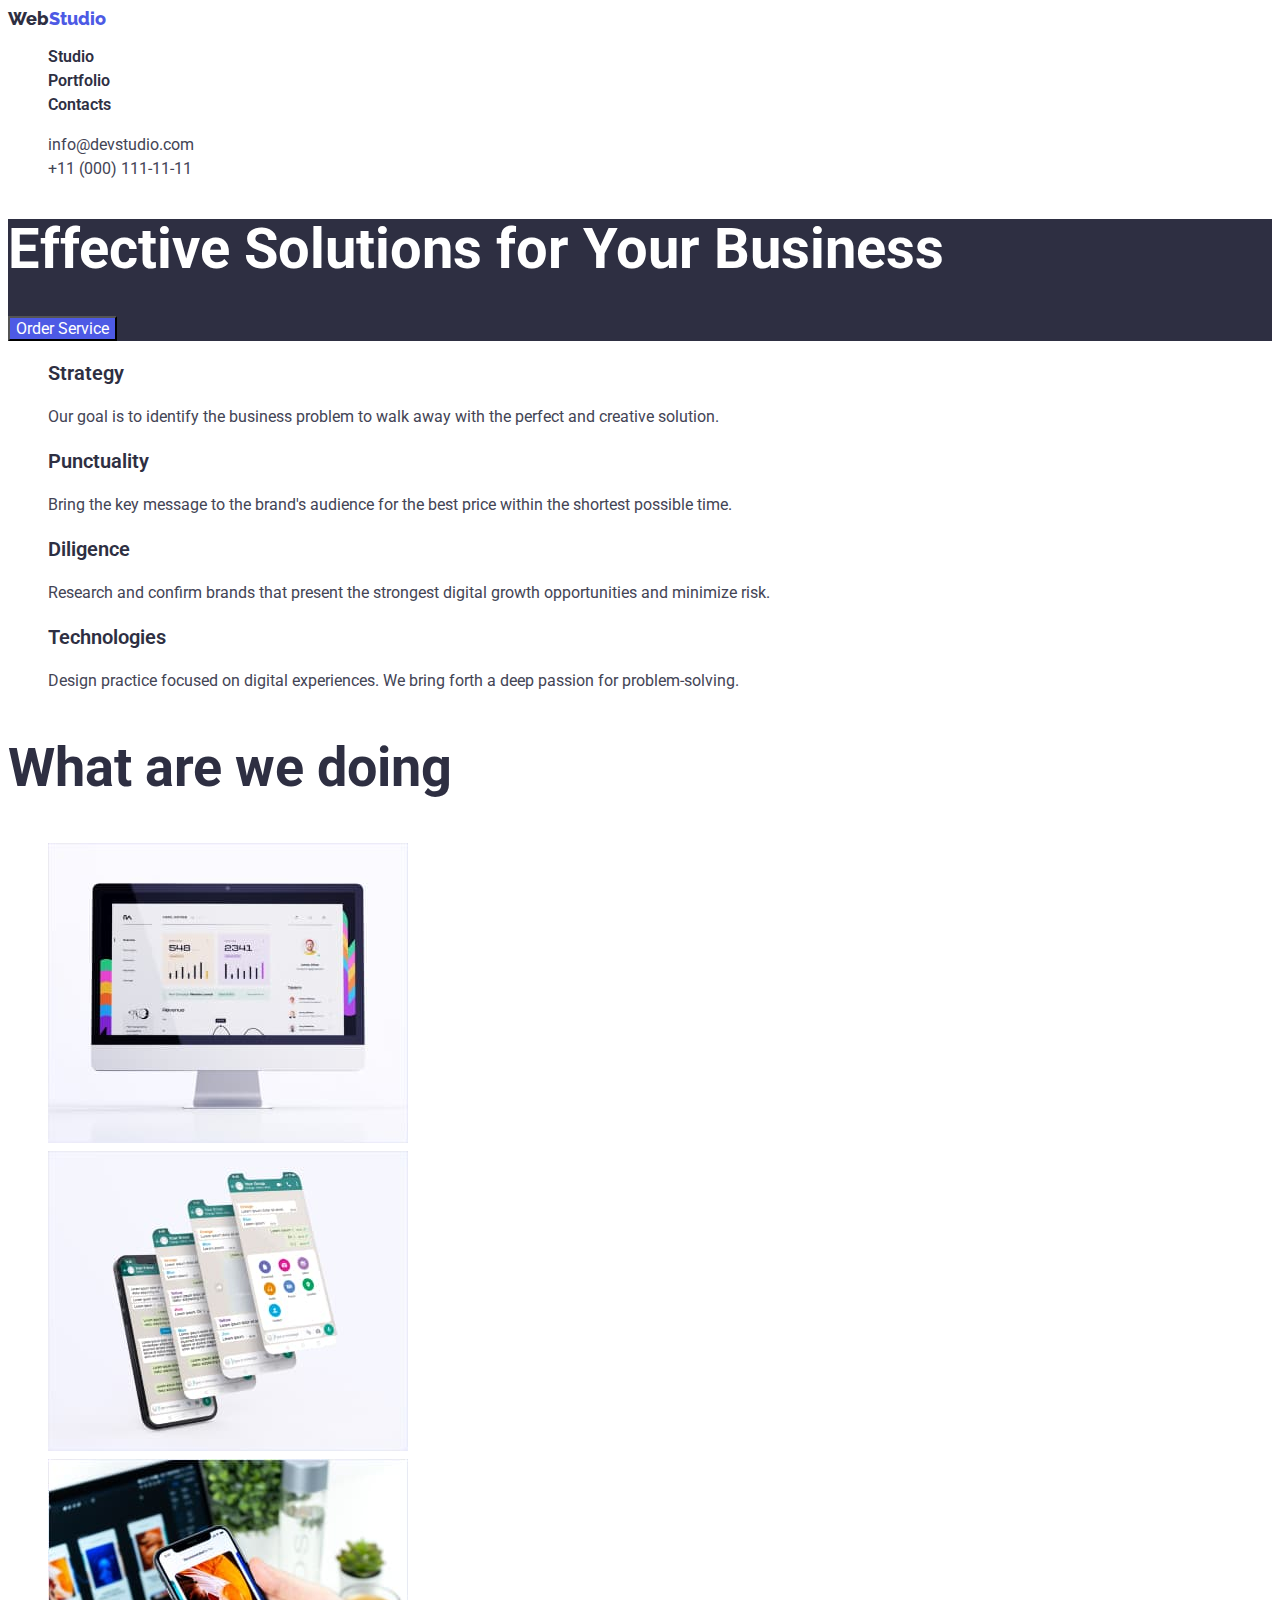
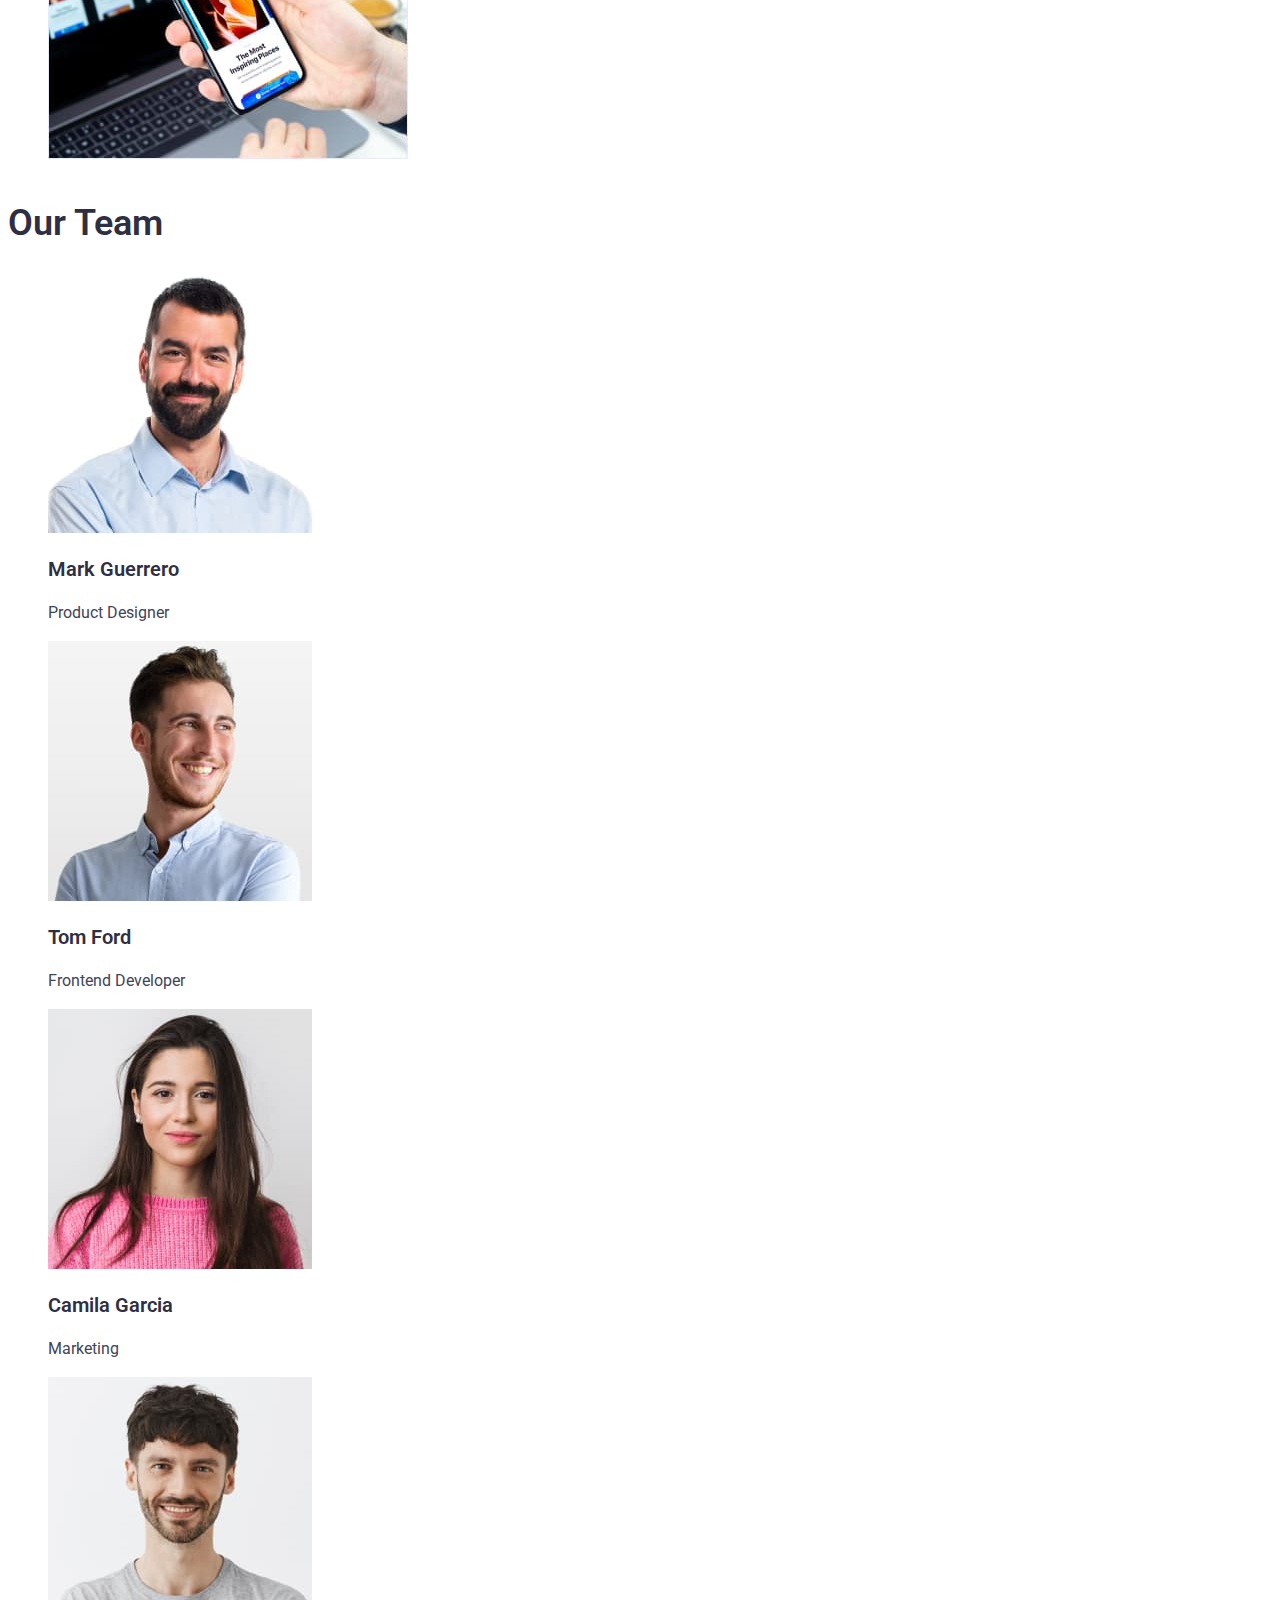
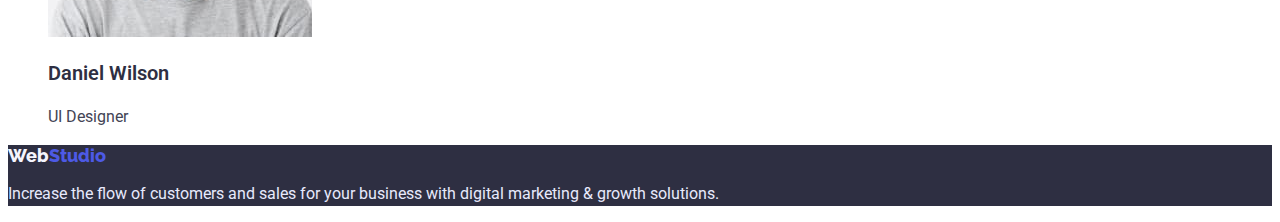
==== index.html @ 239cddc2 "Start" ====
<!DOCTYPE html>
<html lang="en">

<head>
  <meta charset="UTF-8">
  <meta http-equiv="X-UA-Compatible" content="IE=edge">
  <meta name="viewport" content="width=device-width, initial-scale=1.0">
  <title>Module 2.1</title>

  <link rel="preconnect" href="https://fonts.googleapis.com">
  <link rel="preconnect" href="https://fonts.gstatic.com" crossorigin>
  <link
    href="https://fonts.googleapis.com/css2?family=Raleway:wght@700;800&family=Roboto:wght@400;500;700;900&display=swap"
    rel="stylesheet">
  <link rel="stylesheet" href="./css/styles.css">

</head>


<body>
  <header class="header">
    <nav>
      <a href="./index.html" class="logo"><span class="studio">Web</span>Studio</a>

      <ul class="header-list">
        <li><a class="header-link" href="/">Studio</a></li>
        <li><a class="header-link" href="./portfolio.html">Portfolio</a></li>
        <li><a class="header-link" href="#">Contacts</a></li>
      </ul>
    </nav>

    <ul class="call">
      <li>
        <a class="contacts" href="mailto:info@devstudio.com">info@devstudio.com</a>
      </li>
      <li>
        <a class="contacts" href="tel:+11(000)111-11-11">+11 (000) 111-11-11</a>
      </li>
    </ul>


  </header>

  <main>

    <section class="service">
      <h1 class="title">Effective Solutions for Your Business</h1>
      <button type="button" class="service-btn">Order Service</button>
    </section>

    <section class="our-adventages">
      <ul class="adventages-list">
        <li>
          <h3 class="quality">Strategy</h3>
          <p class="descript">Our goal is to identify the business
            problem to walk away with the perfect and creative solution. </p>
        </li>
        <li>
          <h3 class="quality">Punctuality</h3>
          <p class="descript">Bring the key message to the brand's audience for the best price within the shortest
            possible time.</p>
        </li>
        <li>
          <h3 class="quality">Diligence</h3>
          <p class="descript">Research and confirm brands that present the strongest digital growth opportunities and
            minimize risk.</p>
        </li>
        <li>
          <h3 class="quality">Technologies</h3>
          <p class="descript">Design practice focused on digital experiences. We bring forth a deep passion for
            problem-solving.</p>
        </li>
      </ul>
    </section>

    <section class="our-work">
      <h2>What are we doing</h2>
      <ul class="our-work-list">
        <li>
          <img width="360" height="300" src="./img/Photo-1.jpg" alt="Computer">
        </li>
        <li>
          <img width="360" height="300" src="./img/Photo-2.jpg" alt="Messanger">
        </li>
        <li>
          <img width="360" height="300" src="./img/Photo-3.jpg" alt="Smartphone">
        </li>
      </ul>
    </section>

    <section class="our-team">
      <h2 class="team-title">Our Team</h2>
      <ul class="team-list">
        <li>
          <img width="264" height="260" src="./img/Our-Team-1.jpg" alt="Our-Team-1">
          <h3 class="personal">Mark Guerrero</h3>
          <p class="position">Product Designer</p>
        </li>
        <li>
          <img width="264" height="260" src="./img/Our-team-2.jpg" alt="Our-team-2">
          <h3 class="personal">Tom Ford</h3>
          <p class="position">Frontend Developer</p>
        </li>
        <li>
          <img width="264" height="260" src="./img/Our-Team-3.jpg" alt="Our-Team-3">
          <h3 class="personal">Camila Garcia</h3>
          <p class="position">Marketing</p>
        </li>
        <li>
          <img width="264" height="260" src="./img/Our-Team-4.jpg" alt="Our-Team-4">
          <h3 class="personal">Daniel Wilson</h3>
          <p class="position">UI Designer</p>
        </li>
      </ul>
    </section>

  </main>

  <footer class="footer">
    <a href="./index.html" class="logo"><span class="logo bottom">Web</span>Studio</a>
    <p class="text">Increase the flow of customers and sales for your business with digital marketing & growth
      solutions.</p>
  </footer>
</body>

</html>
---- css/styles.css ----
:root {
  --primary-brand: #4d5ae5;
  --dark: #2e2f42;
  --text: #434455;
  --subtle-text: #8e8f99;
  --light: #ffffff;
  --cornflower: #e7e9fc;
}

body {
  font-family: 'Roboto', sans-serif;
  background-color: var(--light);
}

/*_______HEADER_______*/

.logo {
  font-family: 'Raleway';
  font-style: normal;
  font-weight: 800;
  font-size: 18px;
  line-height: 21px;
  text-decoration: none;
  color: var(--primary-brand);
}

.studio {
  color: var(--dark);
}

.header-list {
  list-style-type: none;
}

.header-link {
  font-weight: 600;
  font-size: 16px;
  line-height: calc(24 / 16);
  color: var(--dark);
  text-decoration: none;
}

.header-link:hover {
  color: var(--primary-brand);
}

.call {
  list-style-type: none;
}


.contacts {
  font-weight: 400;
  font-size: 16px;
  line-height: calc(24 / 16);
  color: var(--text);
  text-decoration: none;
}

.contacts:hover {
  color: var(--primary-brand);
}

/*_______CARD_______ */

.service {
  color: var(--light);
  background-color: var(--dark);
  font-weight: 600;
}

.title {
  font-size: 56px;
  line-height: calc(60 / 56);
}

.service-btn {
  font-family: inherit;
  font-size: 16px;
  line-height: calc(19 / 16);
  background: var(--primary-brand);
  cursor: pointer;
  color: var(--light);
}

.service-btn :hover {
  background: var(--primary-brand);
}

/*_______OUR ADVENTAGES_______*/

.adventages-list {
  list-style-type: none;
}

.quality {
  font-weight: 600;
  font-size: 20px;
  line-height: calc(24 / 20);
  color: var(--dark);
}

.descript {
  font-weight: 400;
  font-size: 16px;
  line-height: calc(24 / 16);
  color: var(--text);
}

/*_______OUR WORK_______ */

.our-work-list {
  list-style-type: none;
}

.our-work {
  font-weight: 600;
  font-size: 36px;
  line-height: calc(40 / 36);
  color: var(--dark);
}

/*_______TEAM_______ */

.our-team {
background-color: var(--light);
}

.team-list {
  list-style-type: none;
}

.team-title {
  font-weight: 600;
  font-size: 36px;
  line-height: calc(40 / 36);
  color: var(--dark);
}

.personal {
  font-weight: 600;
  font-size: 20px;
  line-height: calc(24 / 20);
  color: var(--dark);
}
.position {
  font-weight: 400;
  font-size: 16px;
  line-height: 24px;
  color: var(--text);
}

/*_______FOOTER_______ */
.footer {
  background: var(--dark);
}

.bottom {
  color: #f4f4fd;
  font-weight: 800;
  font-size: 18px;
  line-height: calc(21 / 18);
}

.text {
  font-weight: 400;
  font-size: 16px;
  line-height: calc(24 / 16);
  color: var(--cornflower);
}

/* _______________________PORTFOLIO______________________ */

/* _______FILTERS_______ */

.filters-list {
  list-style-type: none;
}

.filters {
  font-family: inherit;
  background: var(--light);
  font-weight: 600;
  font-size: 16px;
  line-height: calc(24 / 16);
  color: var(--primary-brand);
  cursor: pointer;
}

.filters:hover,
.filters:focus {
  color: var(--light);
  background-color: var(--primary-brand);
}

.all {
  color: #ffffff;
  background-color: var(--primary-brand);
}

.portfolio-list {
  list-style-type: none;
}


.row {
  font-weight: 600;
  font-size: 20px;
  line-height: calc(24 / 20);
  color: var(--dark);
}

.row-text {
  font-weight: 400;
  font-size: 16px;
  line-height: calc(24 / 16);
  color: var(--text);
}
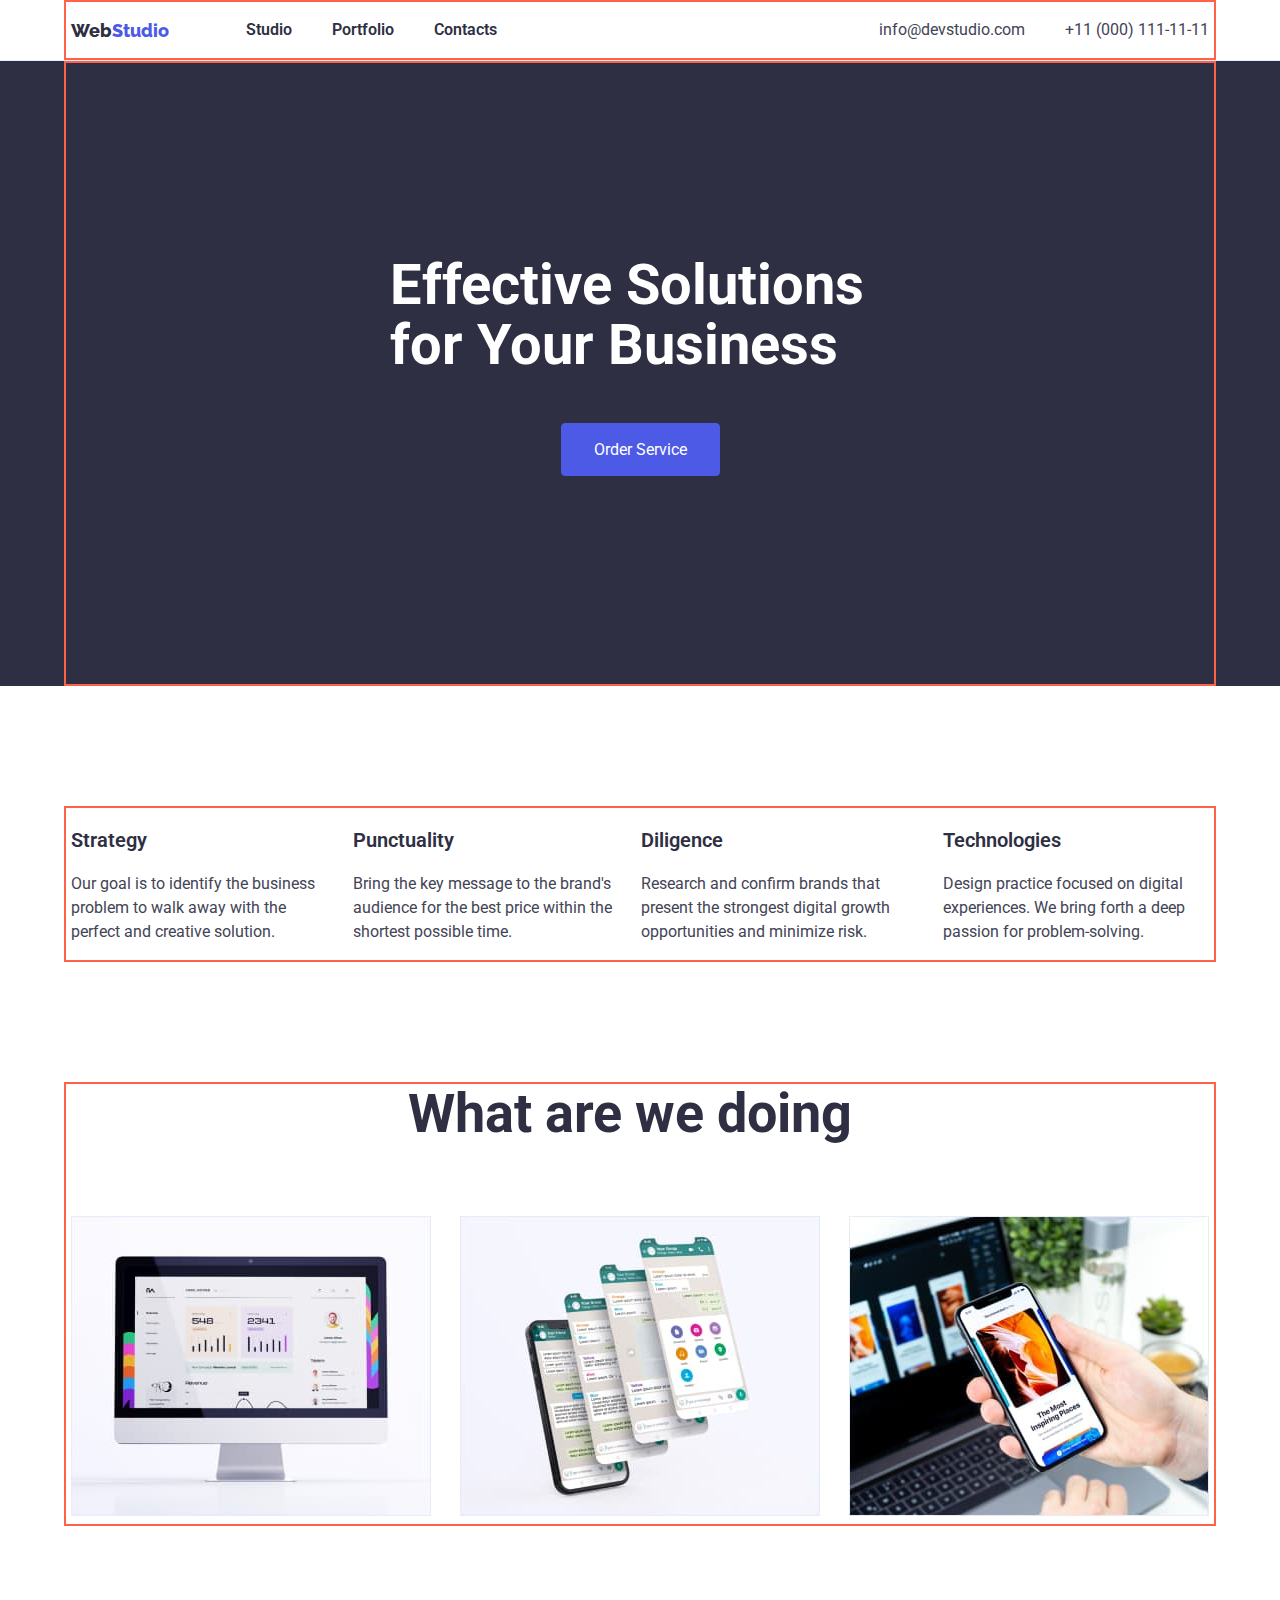
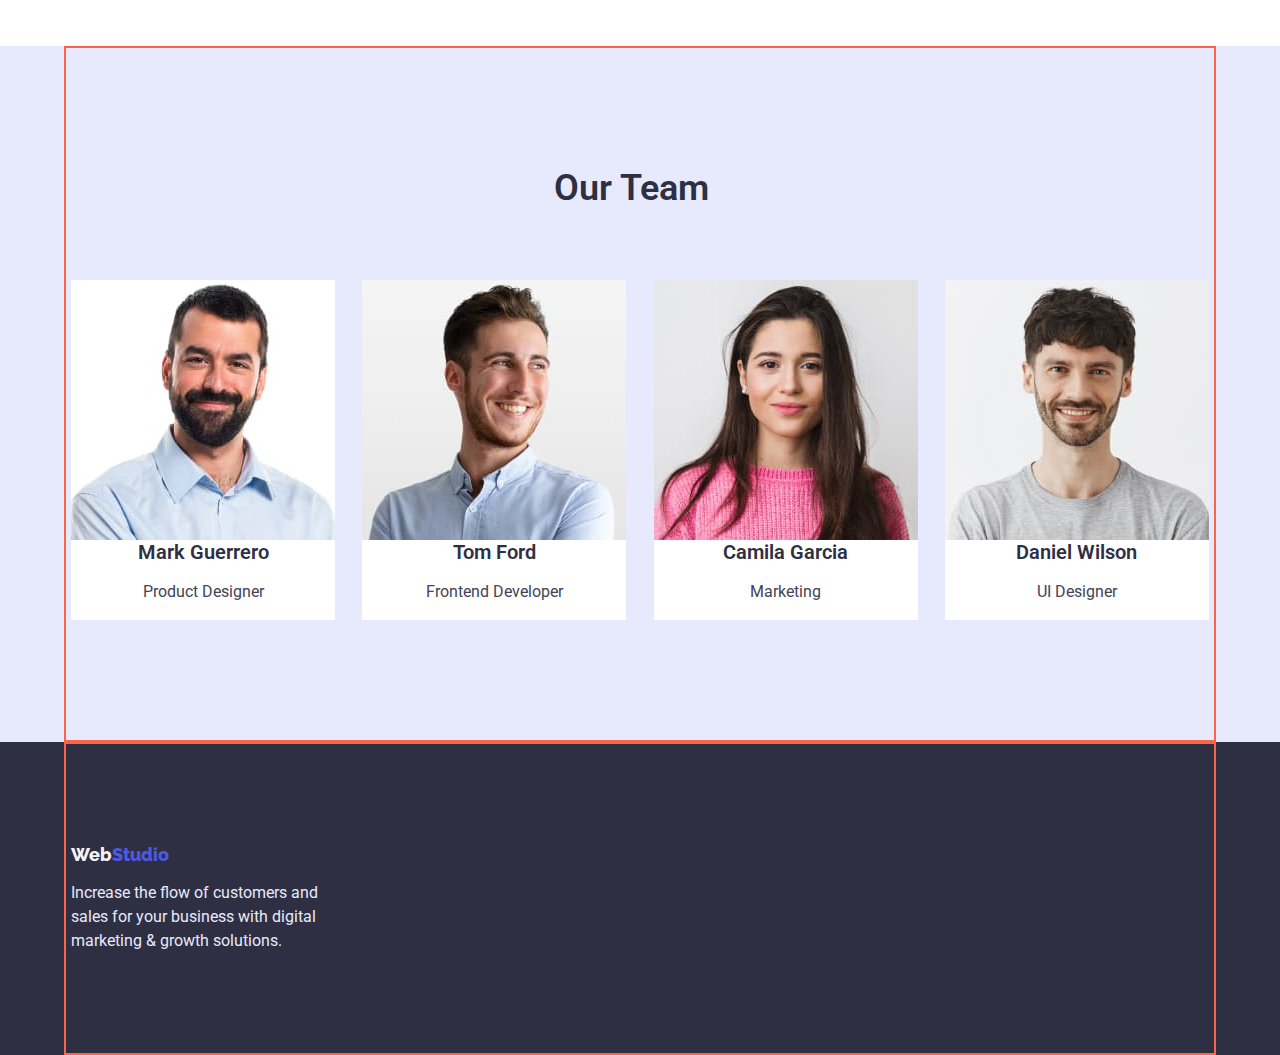
==== commit 999b3cae: "Finish" ====
--- a/index.html
+++ b/index.html
@@ -5,7 +5,12 @@
   <meta charset="UTF-8">
   <meta http-equiv="X-UA-Compatible" content="IE=edge">
   <meta name="viewport" content="width=device-width, initial-scale=1.0">
-  <title>Module 2.1</title>
+  <title>Module 3.1</title>
+
+  <link rel="stylesheet" href="https://cdnjs.cloudflare.com/ajax/libs/modern-normalize/1.1.0/modern-normalize.min.css"
+    integrity="sha512-wpPYUAdjBVSE4KJnH1VR1HeZfpl1ub8YT/NKx4PuQ5NmX2tKuGu6U/JRp5y+Y8XG2tV+wKQpNHVUX03MfMFn9Q=="
+    crossorigin="anonymous" referrerpolicy="no-referrer" />
+
 
   <link rel="preconnect" href="https://fonts.googleapis.com">
   <link rel="preconnect" href="https://fonts.gstatic.com" crossorigin>
@@ -19,107 +24,124 @@
 
 <body>
   <header class="header">
-    <nav>
-      <a href="./index.html" class="logo"><span class="studio">Web</span>Studio</a>
+    <div class="container header-container">
+      <nav class="main-nav">
+        <a href="./index.html" class="logo"><span class="logo studio">Web</span>Studio</a>
 
-      <ul class="header-list">
-        <li><a class="header-link" href="/">Studio</a></li>
-        <li><a class="header-link" href="./portfolio.html">Portfolio</a></li>
-        <li><a class="header-link" href="#">Contacts</a></li>
+        <ul class="header-list">
+          <li class="list-item"><a class="header-link" href="/">Studio</a></li>
+          <li class="list-item"><a class="header-link" href="./portfolio.html">Portfolio</a></li>
+          <li class="list-item"><a class="header-link" href="#">Contacts</a></li>
+        </ul>
+      </nav>
+
+      <ul class="call">
+        <li class="info">
+          <a class="contacts" href="mailto:info@devstudio.com">info@devstudio.com</a>
+        </li>
+        <li class="info">
+          <a class="contacts" href="tel:+11(000)111-11-11">+11 (000) 111-11-11</a>
+        </li>
       </ul>
-    </nav>
 
-    <ul class="call">
-      <li>
-        <a class="contacts" href="mailto:info@devstudio.com">info@devstudio.com</a>
-      </li>
-      <li>
-        <a class="contacts" href="tel:+11(000)111-11-11">+11 (000) 111-11-11</a>
-      </li>
-    </ul>
+    </div>
+  </header>
 
 
-  </header>
-
   <main>
-
     <section class="service">
+    <div class="container service-container">
       <h1 class="title">Effective Solutions for Your Business</h1>
       <button type="button" class="service-btn">Order Service</button>
-    </section>
+  </div>
+</section>
 
     <section class="our-adventages">
-      <ul class="adventages-list">
-        <li>
-          <h3 class="quality">Strategy</h3>
-          <p class="descript">Our goal is to identify the business
-            problem to walk away with the perfect and creative solution. </p>
-        </li>
-        <li>
-          <h3 class="quality">Punctuality</h3>
-          <p class="descript">Bring the key message to the brand's audience for the best price within the shortest
-            possible time.</p>
-        </li>
-        <li>
-          <h3 class="quality">Diligence</h3>
-          <p class="descript">Research and confirm brands that present the strongest digital growth opportunities and
-            minimize risk.</p>
-        </li>
-        <li>
-          <h3 class="quality">Technologies</h3>
-          <p class="descript">Design practice focused on digital experiences. We bring forth a deep passion for
-            problem-solving.</p>
-        </li>
-      </ul>
+      <div class="container our-adventages-container">
+        <ul class="adventages-list">
+          <li class="adventages-list-item">
+            <h3 class="quality">Strategy</h3>
+            <p class="descript">Our goal is to identify the business
+              problem to walk away with the perfect and creative solution. </p>
+          </li>
+          <li class="adventages-list-item">
+            <h3 class="quality">Punctuality</h3>
+            <p class="descript">Bring the key message to the brand's audience for the best price within the shortest
+              possible time.</p>
+          </li>
+          <li class="adventages-list-item">
+            <h3 class="quality">Diligence</h3>
+            <p class="descript">Research and confirm brands that present the strongest digital growth opportunities and
+              minimize risk.</p>
+          </li>
+          <li class="adventages-list-item">
+            <h3 class="quality">Technologies</h3>
+            <p class="descript">Design practice focused on digital experiences. We bring forth a deep passion for
+              problem-solving.</p>
+          </li>
+
+        </ul>
+      </div>
     </section>
 
     <section class="our-work">
-      <h2>What are we doing</h2>
-      <ul class="our-work-list">
-        <li>
-          <img width="360" height="300" src="./img/Photo-1.jpg" alt="Computer">
-        </li>
-        <li>
-          <img width="360" height="300" src="./img/Photo-2.jpg" alt="Messanger">
-        </li>
-        <li>
-          <img width="360" height="300" src="./img/Photo-3.jpg" alt="Smartphone">
-        </li>
-      </ul>
+      <div class="container our-work-container">
+        <h2 class="big-words">What are we doing</h2>
+      <div class="work-gallery">
+        <ul class="our-work-list">
+          <li>
+            <img width="360" height="300" src="./img/Photo-1.jpg" alt="Computer">
+          </li>
+          <li>
+            <img width="360" height="300" src="./img/Photo-2.jpg" alt="Messanger">
+          </li>
+          <li>
+            <img width="360" height="300" src="./img/Photo-3.jpg" alt="Smartphone">
+          </li>
+        </ul>
+      </div>
+    </div>
     </section>
 
+
     <section class="our-team">
-      <h2 class="team-title">Our Team</h2>
-      <ul class="team-list">
-        <li>
+      <div class="container peoples">
+        <h2 class="team-title">Our Team</h2>
+        <div class="peoples-gallery">
+           <ul class="team-list">
+        <li class="team-list-item">
           <img width="264" height="260" src="./img/Our-Team-1.jpg" alt="Our-Team-1">
           <h3 class="personal">Mark Guerrero</h3>
           <p class="position">Product Designer</p>
         </li>
-        <li>
-          <img width="264" height="260" src="./img/Our-team-2.jpg" alt="Our-team-2">
-          <h3 class="personal">Tom Ford</h3>
-          <p class="position">Frontend Developer</p>
-        </li>
-        <li>
-          <img width="264" height="260" src="./img/Our-Team-3.jpg" alt="Our-Team-3">
-          <h3 class="personal">Camila Garcia</h3>
-          <p class="position">Marketing</p>
-        </li>
-        <li>
-          <img width="264" height="260" src="./img/Our-Team-4.jpg" alt="Our-Team-4">
-          <h3 class="personal">Daniel Wilson</h3>
-          <p class="position">UI Designer</p>
-        </li>
-      </ul>
+          <li class="team-list-item">
+            <img width="264" height="260" src="./img/Our-team-2.jpg" alt="Our-team-2">
+            <h3 class="personal">Tom Ford</h3>
+            <p class="position">Frontend Developer</p>
+          </li>
+          <li class="team-list-item">
+            <img width="264" height="260" src="./img/Our-Team-3.jpg" alt="Our-Team-3">
+            <h3 class="personal">Camila Garcia</h3>
+            <p class="position">Marketing</p>
+          </li>
+          <li class="team-list-item">
+            <img width="264" height="260" src="./img/Our-Team-4.jpg" alt="Our-Team-4">
+            <h3 class="personal">Daniel Wilson</h3>
+            <p class="position">UI Designer</p>
+          </li>
+        </ul>
+      </div>
+      </div>
     </section>
 
   </main>
 
   <footer class="footer">
-    <a href="./index.html" class="logo"><span class="logo bottom">Web</span>Studio</a>
-    <p class="text">Increase the flow of customers and sales for your business with digital marketing & growth
-      solutions.</p>
+    <div class="container footer-container">
+      <a href="./index.html" class="logo down"><span class="logo down bottom">Web</span>Studio</a>
+      <p class="text">Increase the flow of customers and sales for your business with digital marketing & growth
+        solutions.</p>
+    </div>
   </footer>
 </body>
 
--- a/css/styles.css
+++ b/css/styles.css
@@ -1,172 +1,319 @@
 :root {
-  --primary-brand: #4d5ae5;
-  --dark: #2e2f42;
-  --text: #434455;
-  --subtle-text: #8e8f99;
-  --light: #ffffff;
-  --cornflower: #e7e9fc;
+	--primary-brand: #4d5ae5;
+	--dark: #2e2f42;
+	--text: #434455;
+	--subtle-text: #8e8f99;
+	--light: #ffffff;
+	--cornflower: #e7e9fc;
+}
+
+*,
+*::after *::before {
+	box-sizing: border-box;
+}
+
+.container {
+	display: flex;
+	width: 1138px;
+	margin: 0 auto;
+	padding-left: 5px;
+	padding-right: 5px;
+	border: 2px solid tomato;
 }
 
 body {
-  font-family: 'Roboto', sans-serif;
-  background-color: var(--light);
+	font-family: "Roboto", sans-serif;
+	background-color: var(--light);
+	padding: 0px;
+	margin: 0px;
 }
 
 /*_______HEADER_______*/
 
+.header {
+	background-color: var(--light);
+	border-bottom: 0.5px solid var(--cornflower);
+	
+}
+
+.header-container {
+	display: flex;
+	align-items: center;
+	justify-content: space-between;
+}
+
+.main-nav {
+	display: flex;
+	text-decoration: none;
+	list-style-type: none;
+	align-items: center;
+}
+
 .logo {
-  font-family: 'Raleway';
-  font-style: normal;
-  font-weight: 800;
-  font-size: 18px;
-  line-height: 21px;
-  text-decoration: none;
-  color: var(--primary-brand);
+	font-family: "Raleway";
+	font-style: normal;
+	font-weight: 800;
+	font-size: 18px;
+	line-height: calc(21 / 18);
+	text-decoration: none;
+	color: var(--primary-brand);
 }
 
 .studio {
-  color: var(--dark);
+	color: var(--dark);
 }
 
 .header-list {
-  list-style-type: none;
+	list-style-type: none;
+	display: flex;
+	padding-left: 77px;
+}
+
+.list-item:first-child {
+	padding-left: 0px;
+}
+
+.list-item {
+	padding-left: 40px;
 }
 
 .header-link {
-  font-weight: 600;
-  font-size: 16px;
-  line-height: calc(24 / 16);
-  color: var(--dark);
-  text-decoration: none;
-}
-
-.header-link:hover {
-  color: var(--primary-brand);
+	font-weight: 600;
+	font-size: 16px;
+	line-height: calc(24 / 16);
+	color: var(--dark);
+	text-decoration: none;
 }
 
 .call {
-  list-style-type: none;
-}
-
+	list-style-type: none;
+	display: flex;
+	align-items: center;
+	margin: 0px;
+	padding-right: 0px;
+	padding-left: 331px;
+}
+
+.info {
+	padding-right: 40px;
+	margin: 0px;
+}
+
+.info:last-child {
+	padding: 0px;
+	margin: 0px;
+}
 
 .contacts {
-  font-weight: 400;
-  font-size: 16px;
-  line-height: calc(24 / 16);
-  color: var(--text);
-  text-decoration: none;
+	font-weight: 400;
+	font-size: 16px;
+	line-height: calc(24 / 16);
+	color: var(--text);
+	text-decoration: none;
 }
 
 .contacts:hover {
-  color: var(--primary-brand);
+	color: var(--primary-brand);
 }
 
 /*_______CARD_______ */
 
 .service {
-  color: var(--light);
-  background-color: var(--dark);
-  font-weight: 600;
+	color: var(--light);
+	background-color: var(--dark);
+	font-weight: 600;
+	display: flex;
+}
+
+.service-container {
+	display: flex;
+	flex-direction: column;
+	align-items: center;
+	padding-bottom: 208px;
 }
 
 .title {
-  font-size: 56px;
-  line-height: calc(60 / 56);
+	font-size: 56px;
+	line-height: calc(60 / 56);
+	padding: 192px 319px 48px 319px;
+	margin: 0px;
 }
 
 .service-btn {
-  font-family: inherit;
-  font-size: 16px;
-  line-height: calc(19 / 16);
-  background: var(--primary-brand);
-  cursor: pointer;
-  color: var(--light);
+	font-family: inherit;
+	font-size: 16px;
+	line-height: calc(19 / 16);
+	background: var(--primary-brand);
+	cursor: pointer;
+	color: var(--light);
+	padding: 16px 32px;
+	border-radius: 4px;
+	border: 1px solid var(--primary-brand);
 }
 
 .service-btn :hover {
-  background: var(--primary-brand);
+	background: var(--primary-brand);
 }
 
 /*_______OUR ADVENTAGES_______*/
 
+.our-adventages-container {
+	display: flex;
+	justify-content: space-between;
+	margin-top: 120px;
+	margin-bottom: 120px;
+}
+
 .adventages-list {
-  list-style-type: none;
+	list-style-type: none;
+	display: flex;
+	padding: 0px;
+	justify-content: space-between;
+	margin: 0px;
+}
+
+.adventages-list-item {
+	padding-right: 24px;
+}
+
+.adventages-list-item:last-child {
+	padding-right: 0px;
 }
 
 .quality {
-  font-weight: 600;
-  font-size: 20px;
-  line-height: calc(24 / 20);
-  color: var(--dark);
+	font-weight: 600;
+	font-size: 20px;
+	line-height: calc(24 / 20);
+	color: var(--dark);
 }
 
 .descript {
-  font-weight: 400;
-  font-size: 16px;
-  line-height: calc(24 / 16);
-  color: var(--text);
+	font-weight: 400;
+	font-size: 16px;
+	line-height: calc(24 / 16);
+	color: var(--text);
 }
 
 /*_______OUR WORK_______ */
 
+.our-work-container {
+	flex-direction: column;
+	margin-bottom: 120px;
+}
+
+.work-gallary {
+	display: flex;
+}
+
+
+.big-words {
+	margin: 0px;
+	padding: 0px 337px 72px 337px;
+}
+
 .our-work-list {
-  list-style-type: none;
+	list-style-type: none;
+	display: flex;
+	margin: 0px;
+	padding: 0px;
+	flex-direction: row;
+	justify-content: space-between;
 }
 
 .our-work {
-  font-weight: 600;
-  font-size: 36px;
-  line-height: calc(40 / 36);
-  color: var(--dark);
+	font-weight: 600;
+	font-size: 36px;
+	line-height: calc(40 / 36);
+	color: var(--dark);
+	margin: 0px;
 }
 
 /*_______TEAM_______ */
 
+.peoples {
+	flex-direction: column ;
+}
+
+.peoples-gallary {
+	display: flex;
+	flex-direction: row;
+}
+
 .our-team {
-background-color: var(--light);
+	background-color: var(--cornflower);
+	;
 }
 
 .team-list {
-  list-style-type: none;
+	list-style-type: none;
+    display: flex;
+	margin: 0px;
+	padding-left: 0px;
+	padding-bottom: 120px;
+	justify-content: space-between;
+}
+
+.team-list-item {
+	background-color: var(--light);
+	display: flex;
+	flex-direction: column;
+	align-items: center;
+
 }
 
 .team-title {
-  font-weight: 600;
-  font-size: 36px;
-  line-height: calc(40 / 36);
-  color: var(--dark);
+	font-weight: 600;
+	font-size: 36px;
+	line-height: calc(40 / 36);
+	color: var(--dark);
+	margin: 0px;
+	padding: 120px 483px 72px 483px;
 }
 
 .personal {
-  font-weight: 600;
-  font-size: 20px;
-  line-height: calc(24 / 20);
-  color: var(--dark);
+	font-weight: 600;
+	font-size: 20px;
+	line-height: calc(24 / 20);
+	color: var(--dark);
+	margin: 0px;
 }
 .position {
-  font-weight: 400;
-  font-size: 16px;
-  line-height: 24px;
-  color: var(--text);
+	font-weight: 400;
+	font-size: 16px;
+	line-height: 24px;
+	color: var(--text);
 }
 
 /*_______FOOTER_______ */
 .footer {
-  background: var(--dark);
+	background: var(--dark);
+}
+
+.footer-container {
+flex-direction: column;
+	justify-content: start;
 }
 
 .bottom {
-  color: #f4f4fd;
-  font-weight: 800;
-  font-size: 18px;
-  line-height: calc(21 / 18);
+	color: #f4f4fd;
+	font-weight: 800;
+	font-size: 18px;
+	line-height: calc(21 / 18);
+}
+
+.down {
+	padding-top: 100px;
+	padding-bottom: 16px;
 }
 
 .text {
-  font-weight: 400;
-  font-size: 16px;
-  line-height: calc(24 / 16);
-  color: var(--cornflower);
+	font-weight: 400;
+	font-size: 16px;
+	line-height: calc(24 / 16);
+	color: var(--cornflower);
+	margin: 0px;
+	padding-bottom: 100px;
+	padding-right: 864px;
 }
 
 /* _______________________PORTFOLIO______________________ */
@@ -174,45 +321,94 @@
 /* _______FILTERS_______ */
 
 .filters-list {
-  list-style-type: none;
+	list-style-type: none;
+	display: flex;
+	padding: 96px 271px 72px;
+	margin: 0px;
+	/* justify-content: centre; */
+
+}
+
+.filters-conteiner {
+	justify-content: center;
 }
 
 .filters {
-  font-family: inherit;
-  background: var(--light);
-  font-weight: 600;
-  font-size: 16px;
-  line-height: calc(24 / 16);
-  color: var(--primary-brand);
-  cursor: pointer;
+	font-family: inherit;
+	background: var(--light);
+	font-weight: 600;
+	font-size: 16px;
+	line-height: calc(24 / 16);
+	color: var(--primary-brand);
+	cursor: pointer;
+	display: flex;
+	padding: 14px 24px;
+	border-radius: 4px;
+	border: 1px solid var(--cornflower);
+}
+
+.filters-list-item {
+	padding-right: 24px;
+	display: flex;
+}
+
+.filters-list-item:last-child {
+	padding-right: 0px;
 }
 
 .filters:hover,
 .filters:focus {
-  color: var(--light);
-  background-color: var(--primary-brand);
+	color: var(--light);
+	background-color: var(--primary-brand);
 }
 
 .all {
-  color: #ffffff;
-  background-color: var(--primary-brand);
-}
+	color: #ffffff;
+	background-color: var(--primary-brand);
+}
+
+/*_______PORTFOLIO PHOTOS */
 
 .portfolio-list {
-  list-style-type: none;
-}
-
+	list-style-type: none;
+	display: flex;
+	flex-wrap: wrap;
+	justify-content: space-between;
+	padding: 0px;
+	margin: 0px;
+}
+
+.portfolio-list-container {
+	margin-bottom: 120px;
+}
+
+.portfolio-list-item:nth-child(-n+6) {
+	padding-bottom: 48px;
+}
+
+.small-container {
+	display: flex;
+	flex-direction: column;
+	align-items: flex-start;
+	padding-top: 32px;
+	padding-bottom: 32px;
+	border-bottom: 0.5px solid var(--cornflower);
+
+}
 
 .row {
-  font-weight: 600;
-  font-size: 20px;
-  line-height: calc(24 / 20);
-  color: var(--dark);
+	font-weight: 600;
+	font-size: 20px;
+	line-height: calc(24 / 20);
+	color: var(--dark);
+	margin: 0px;
+	padding-bottom: 8px;
 }
 
 .row-text {
-  font-weight: 400;
-  font-size: 16px;
-  line-height: calc(24 / 16);
-  color: var(--text);
-}
+	font-weight: 400;
+	font-size: 16px;
+	line-height: calc(24 / 16);
+	color: var(--text);
+	margin: 0px;
+}
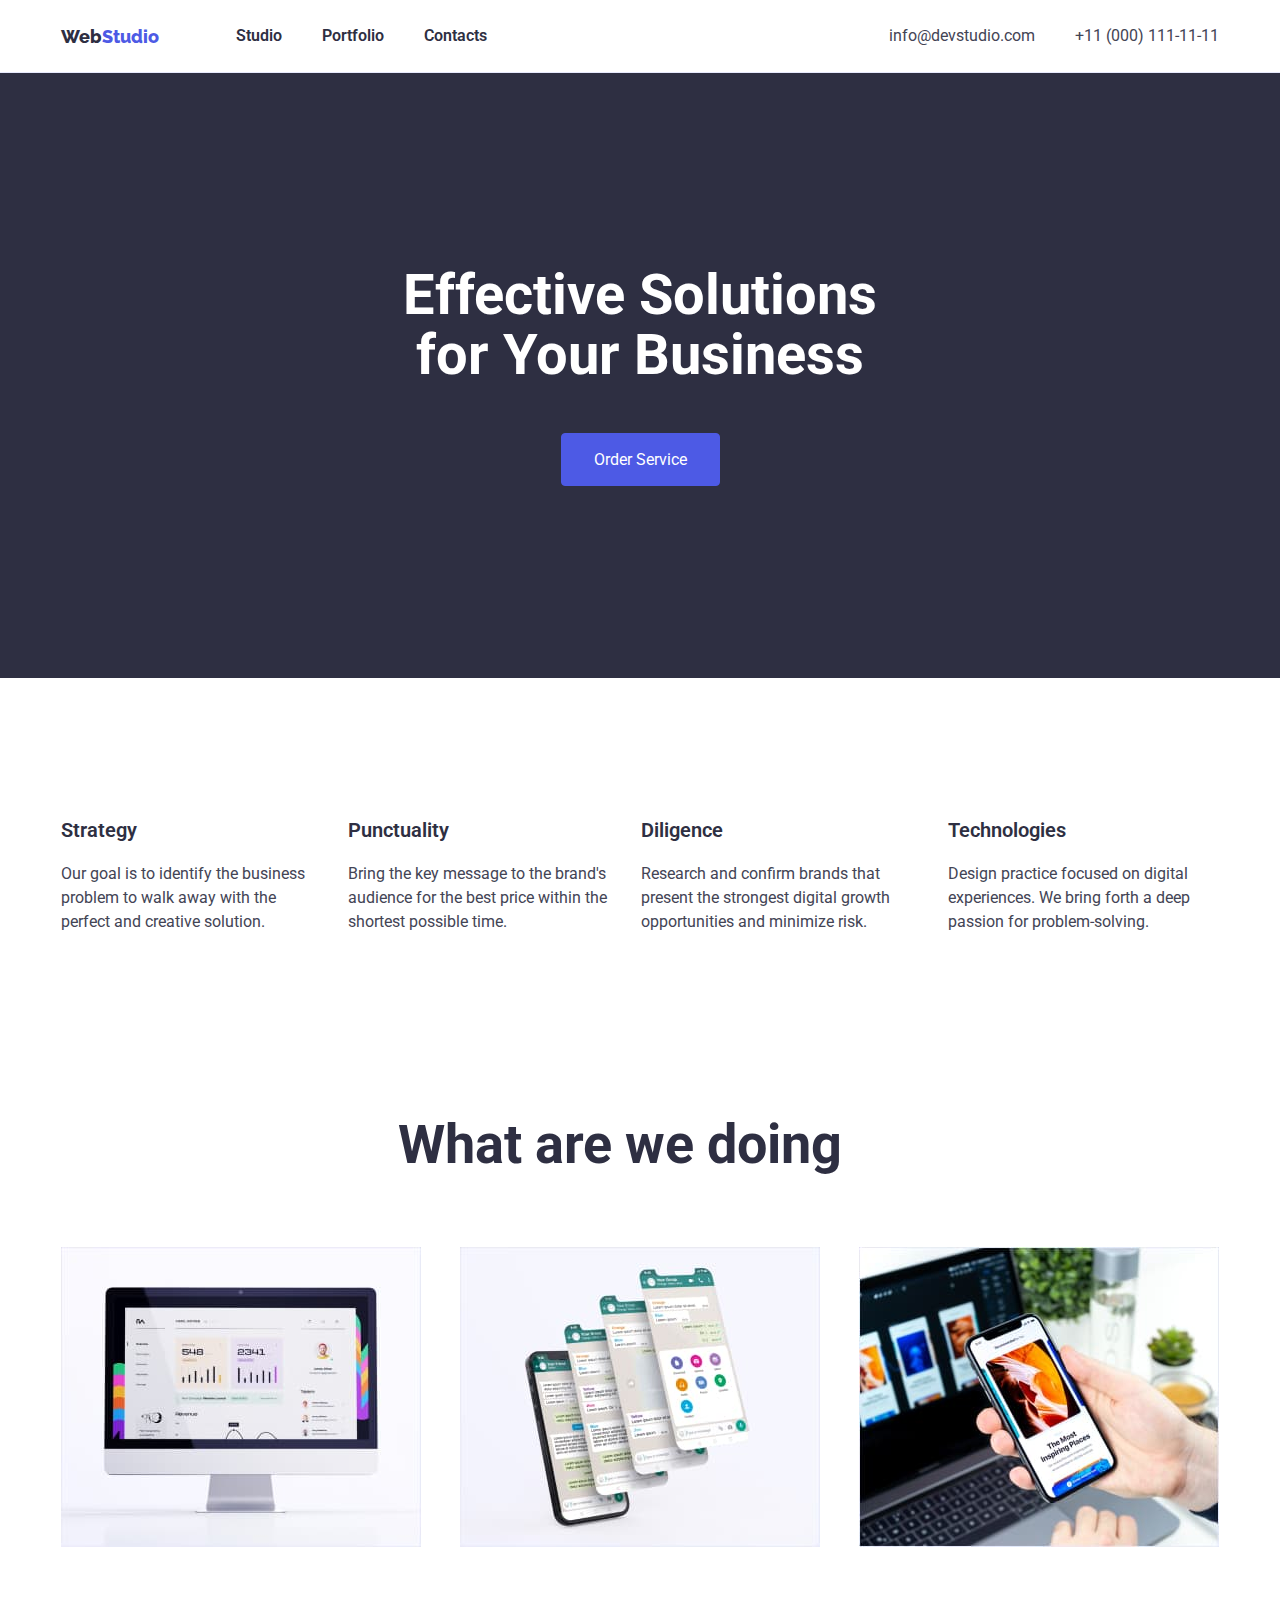
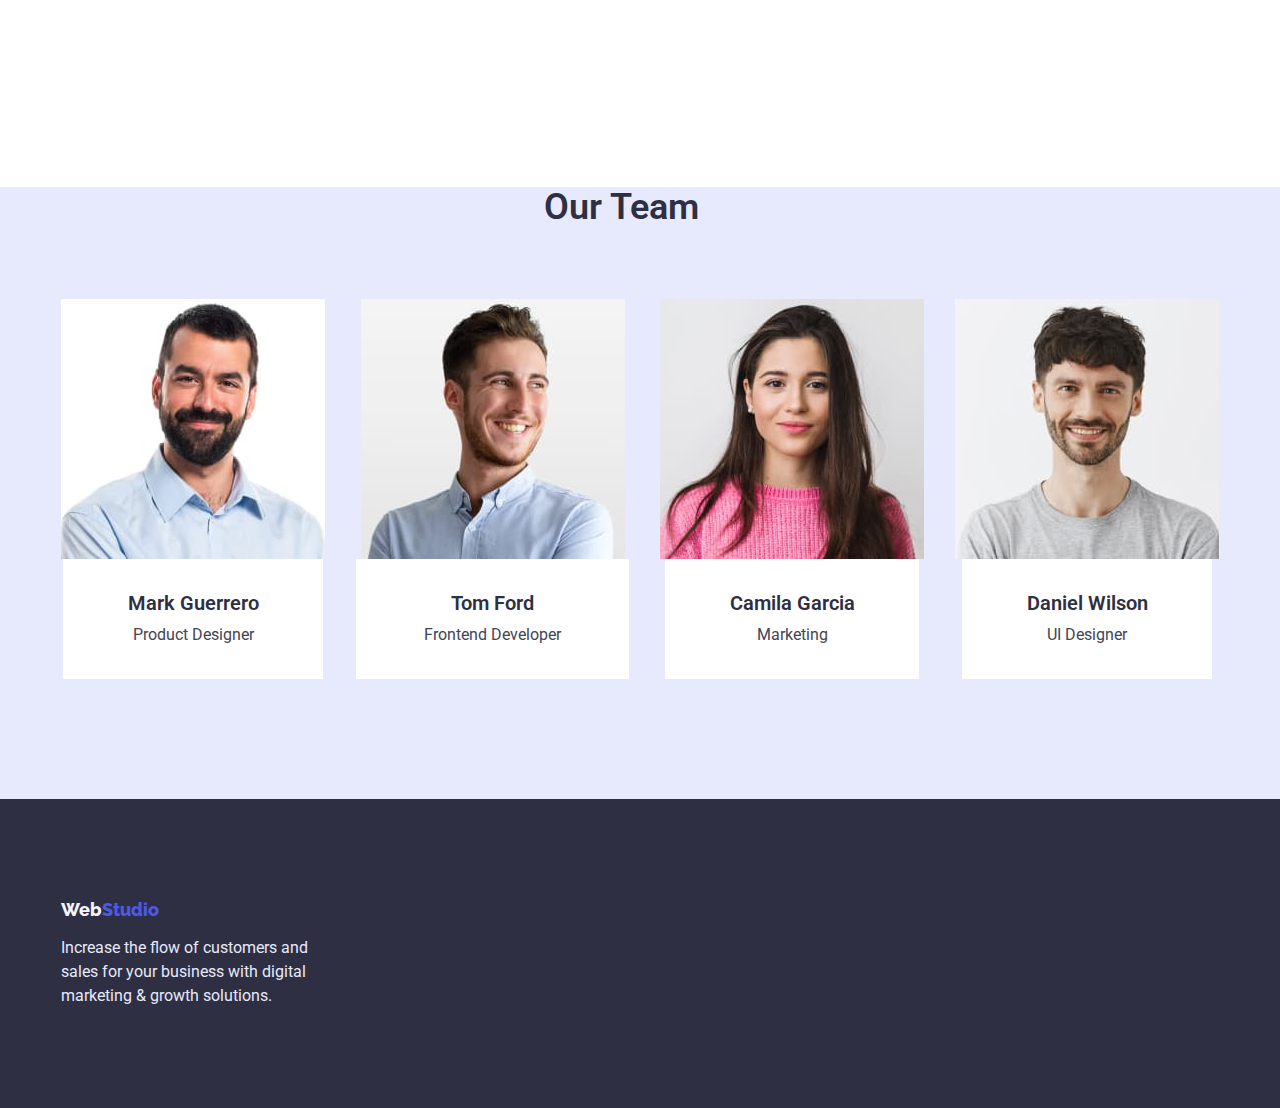
==== commit c19db868: "Finished" ====
--- a/index.html
+++ b/index.html
@@ -49,15 +49,15 @@
 
 
   <main>
-    <section class="service">
-    <div class="container service-container">
+    <section class="hero">
+    <div class="container hero-container">
       <h1 class="title">Effective Solutions for Your Business</h1>
-      <button type="button" class="service-btn">Order Service</button>
+      <button type="button" class="hero-btn">Order Service</button>
   </div>
 </section>
 
     <section class="our-adventages">
-      <div class="container our-adventages-container">
+      <div class="container">
         <ul class="adventages-list">
           <li class="adventages-list-item">
             <h3 class="quality">Strategy</h3>
@@ -105,32 +105,32 @@
 
 
     <section class="our-team">
-      <div class="container peoples">
+      <div class="container our-team-container">
         <h2 class="team-title">Our Team</h2>
-        <div class="peoples-gallery">
+      
            <ul class="team-list">
         <li class="team-list-item">
           <img width="264" height="260" src="./img/Our-Team-1.jpg" alt="Our-Team-1">
-          <h3 class="personal">Mark Guerrero</h3>
-          <p class="position">Product Designer</p>
+          <div class="peoples"><h3 class="personal">Mark Guerrero</h3>
+          <p class="position">Product Designer</p></div>
         </li>
           <li class="team-list-item">
             <img width="264" height="260" src="./img/Our-team-2.jpg" alt="Our-team-2">
-            <h3 class="personal">Tom Ford</h3>
-            <p class="position">Frontend Developer</p>
+            <div class="peoples"><h3 class="personal">Tom Ford</h3>
+            <p class="position">Frontend Developer</p></div>
           </li>
           <li class="team-list-item">
             <img width="264" height="260" src="./img/Our-Team-3.jpg" alt="Our-Team-3">
-            <h3 class="personal">Camila Garcia</h3>
-            <p class="position">Marketing</p>
+            <div class="peoples"><h3 class="personal">Camila Garcia</h3>
+            <p class="position">Marketing</p></div>
           </li>
           <li class="team-list-item">
             <img width="264" height="260" src="./img/Our-Team-4.jpg" alt="Our-Team-4">
-            <h3 class="personal">Daniel Wilson</h3>
-            <p class="position">UI Designer</p>
+            <div class="peoples"><h3 class="personal">Daniel Wilson</h3>
+            <p class="position">UI Designer</p></div>
           </li>
         </ul>
-      </div>
+      
       </div>
     </section>
 
@@ -138,7 +138,7 @@
 
   <footer class="footer">
     <div class="container footer-container">
-      <a href="./index.html" class="logo down"><span class="logo down bottom">Web</span>Studio</a>
+      <a href="./index.html" class="logo down-logo"><span class="logo bottom">Web</span>Studio</a>
       <p class="text">Increase the flow of customers and sales for your business with digital marketing & growth
         solutions.</p>
     </div>
--- a/css/styles.css
+++ b/css/styles.css
@@ -13,12 +13,20 @@
 }
 
 .container {
-	display: flex;
-	width: 1138px;
+	width: 1158px;
 	margin: 0 auto;
-	padding-left: 5px;
-	padding-right: 5px;
-	border: 2px solid tomato;
+	padding-left: 15px;
+	padding-right: 15px;
+}
+
+img {
+	display: block;
+	max-width: 100%;
+}
+
+ul {
+	margin: 0px;
+	padding: 0px;
 }
 
 body {
@@ -33,7 +41,6 @@
 .header {
 	background-color: var(--light);
 	border-bottom: 0.5px solid var(--cornflower);
-	
 }
 
 .header-container {
@@ -66,15 +73,17 @@
 .header-list {
 	list-style-type: none;
 	display: flex;
-	padding-left: 77px;
+	margin-left: 77px;
+}
+
+.list-item {
+	margin-left: 40px;
+	padding-top: 24px;
+	padding-bottom: 24px;
 }
 
 .list-item:first-child {
-	padding-left: 0px;
-}
-
-.list-item {
-	padding-left: 40px;
+	margin-left: 0px;
 }
 
 .header-link {
@@ -83,25 +92,28 @@
 	line-height: calc(24 / 16);
 	color: var(--dark);
 	text-decoration: none;
+	padding-top: 24px;
+	padding-bottom: 24px;
+}
+
+.header-link:hover,
+.header-link:focus {
+	color: var(--primary-brand);
 }
 
 .call {
 	list-style-type: none;
 	display: flex;
 	align-items: center;
-	margin: 0px;
-	padding-right: 0px;
-	padding-left: 331px;
+	margin-left: 331px;
 }
 
 .info {
-	padding-right: 40px;
-	margin: 0px;
+	margin-right: 40px;
 }
 
 .info:last-child {
-	padding: 0px;
-	margin: 0px;
+	margin-right: 0px;
 }
 
 .contacts {
@@ -110,6 +122,8 @@
 	line-height: calc(24 / 16);
 	color: var(--text);
 	text-decoration: none;
+	padding-top: 24px;
+	padding-bottom: 24px;
 }
 
 .contacts:hover {
@@ -118,28 +132,31 @@
 
 /*_______CARD_______ */
 
-.service {
+.hero {
 	color: var(--light);
 	background-color: var(--dark);
 	font-weight: 600;
-	display: flex;
-}
-
-.service-container {
+	padding-top: 192px;
+	padding-bottom: 192px;
+}
+
+.hero-container {
 	display: flex;
 	flex-direction: column;
 	align-items: center;
-	padding-bottom: 208px;
+	text-align: center;
 }
 
 .title {
 	font-size: 56px;
 	line-height: calc(60 / 56);
-	padding: 192px 319px 48px 319px;
-	margin: 0px;
-}
-
-.service-btn {
+	max-width: 492px;
+	margin-top: 0px;
+	margin-bottom: 48px;
+}
+
+.hero-btn {
+	display: block;
 	font-family: inherit;
 	font-size: 16px;
 	line-height: calc(19 / 16);
@@ -157,11 +174,9 @@
 
 /*_______OUR ADVENTAGES_______*/
 
-.our-adventages-container {
-	display: flex;
-	justify-content: space-between;
-	margin-top: 120px;
-	margin-bottom: 120px;
+.our-adventages {
+	padding-top: 120px;
+	padding-bottom: 120px;
 }
 
 .adventages-list {
@@ -173,11 +188,12 @@
 }
 
 .adventages-list-item {
-	padding-right: 24px;
+	width: calc((100%-72px) / 4);
+	margin-right: 24px;
 }
 
 .adventages-list-item:last-child {
-	padding-right: 0px;
+	margin-right: 0px;
 }
 
 .quality {
@@ -198,25 +214,21 @@
 
 .our-work-container {
 	flex-direction: column;
-	margin-bottom: 120px;
 }
 
 .work-gallary {
 	display: flex;
 }
 
-
 .big-words {
-	margin: 0px;
-	padding: 0px 337px 72px 337px;
+	margin-left: 337px;
+	margin-right: 337px;
+	margin-bottom: 72px;
 }
 
 .our-work-list {
 	list-style-type: none;
 	display: flex;
-	margin: 0px;
-	padding: 0px;
-	flex-direction: row;
 	justify-content: space-between;
 }
 
@@ -226,39 +238,37 @@
 	line-height: calc(40 / 36);
 	color: var(--dark);
 	margin: 0px;
+	padding-bottom: 120px;
 }
 
 /*_______TEAM_______ */
 
-.peoples {
-	flex-direction: column ;
-}
-
-.peoples-gallary {
-	display: flex;
-	flex-direction: row;
+.our-work-container {
+	flex-direction: column;
 }
 
 .our-team {
 	background-color: var(--cornflower);
-	;
+	padding-bottom: 120px;
 }
 
 .team-list {
 	list-style-type: none;
-    display: flex;
-	margin: 0px;
-	padding-left: 0px;
-	padding-bottom: 120px;
+	display: flex;
 	justify-content: space-between;
+	flex-direction: row;
 }
 
 .team-list-item {
+	display: flex;
+	flex-direction: column;
+	align-items: center;
+	width: calc((100%-72px) / 4);
+}
+
+.peoples {
 	background-color: var(--light);
-	display: flex;
-	flex-direction: column;
-	align-items: center;
-
+	text-align: center;
 }
 
 .team-title {
@@ -266,8 +276,7 @@
 	font-size: 36px;
 	line-height: calc(40 / 36);
 	color: var(--dark);
-	margin: 0px;
-	padding: 120px 483px 72px 483px;
+	margin: 120px 483px 72px 483px;
 }
 
 .personal {
@@ -276,21 +285,30 @@
 	line-height: calc(24 / 20);
 	color: var(--dark);
 	margin: 0px;
+	padding: 32px 64.5px 8px 64.5px;
 }
 .position {
 	font-weight: 400;
 	font-size: 16px;
 	line-height: 24px;
 	color: var(--text);
+	padding-top: 0px;
+	padding-left: 68px;
+	padding-right: 68px;
+	padding-bottom: 32px;
+	margin: 0px;
 }
 
 /*_______FOOTER_______ */
 .footer {
 	background: var(--dark);
+	padding-top: 100px;
+	padding-bottom: 100px;
 }
 
 .footer-container {
-flex-direction: column;
+	display: flex;
+	flex-direction: column;
 	justify-content: start;
 }
 
@@ -301,9 +319,8 @@
 	line-height: calc(21 / 18);
 }
 
-.down {
-	padding-top: 100px;
-	padding-bottom: 16px;
+.down-logo {
+	margin-bottom: 16px;
 }
 
 .text {
@@ -312,8 +329,7 @@
 	line-height: calc(24 / 16);
 	color: var(--cornflower);
 	margin: 0px;
-	padding-bottom: 100px;
-	padding-right: 864px;
+	max-width: 264px;
 }
 
 /* _______________________PORTFOLIO______________________ */
@@ -323,10 +339,7 @@
 .filters-list {
 	list-style-type: none;
 	display: flex;
-	padding: 96px 271px 72px;
-	margin: 0px;
-	/* justify-content: centre; */
-
+	margin: 96px 271px 72px;
 }
 
 .filters-conteiner {
@@ -342,18 +355,18 @@
 	color: var(--primary-brand);
 	cursor: pointer;
 	display: flex;
-	padding: 14px 24px;
+	padding: 12px 24px;
 	border-radius: 4px;
 	border: 1px solid var(--cornflower);
 }
 
 .filters-list-item {
-	padding-right: 24px;
+	margin-right: 24px;
 	display: flex;
 }
 
 .filters-list-item:last-child {
-	padding-right: 0px;
+	margin-right: 0px;
 }
 
 .filters:hover,
@@ -367,23 +380,22 @@
 	background-color: var(--primary-brand);
 }
 
-/*_______PORTFOLIO PHOTOS */
+/*_______PORTFOLIO PHOTOS_______ */
+
+.main-portfolio {
+	padding-bottom: 120px;
+}
 
 .portfolio-list {
 	list-style-type: none;
 	display: flex;
 	flex-wrap: wrap;
 	justify-content: space-between;
-	padding: 0px;
-	margin: 0px;
-}
-
-.portfolio-list-container {
-	margin-bottom: 120px;
-}
-
-.portfolio-list-item:nth-child(-n+6) {
-	padding-bottom: 48px;
+	margin-bottom: -48px;
+}
+
+.portfolio-list-item {
+	margin-bottom: 48px;
 }
 
 .small-container {
@@ -393,7 +405,6 @@
 	padding-top: 32px;
 	padding-bottom: 32px;
 	border-bottom: 0.5px solid var(--cornflower);
-
 }
 
 .row {
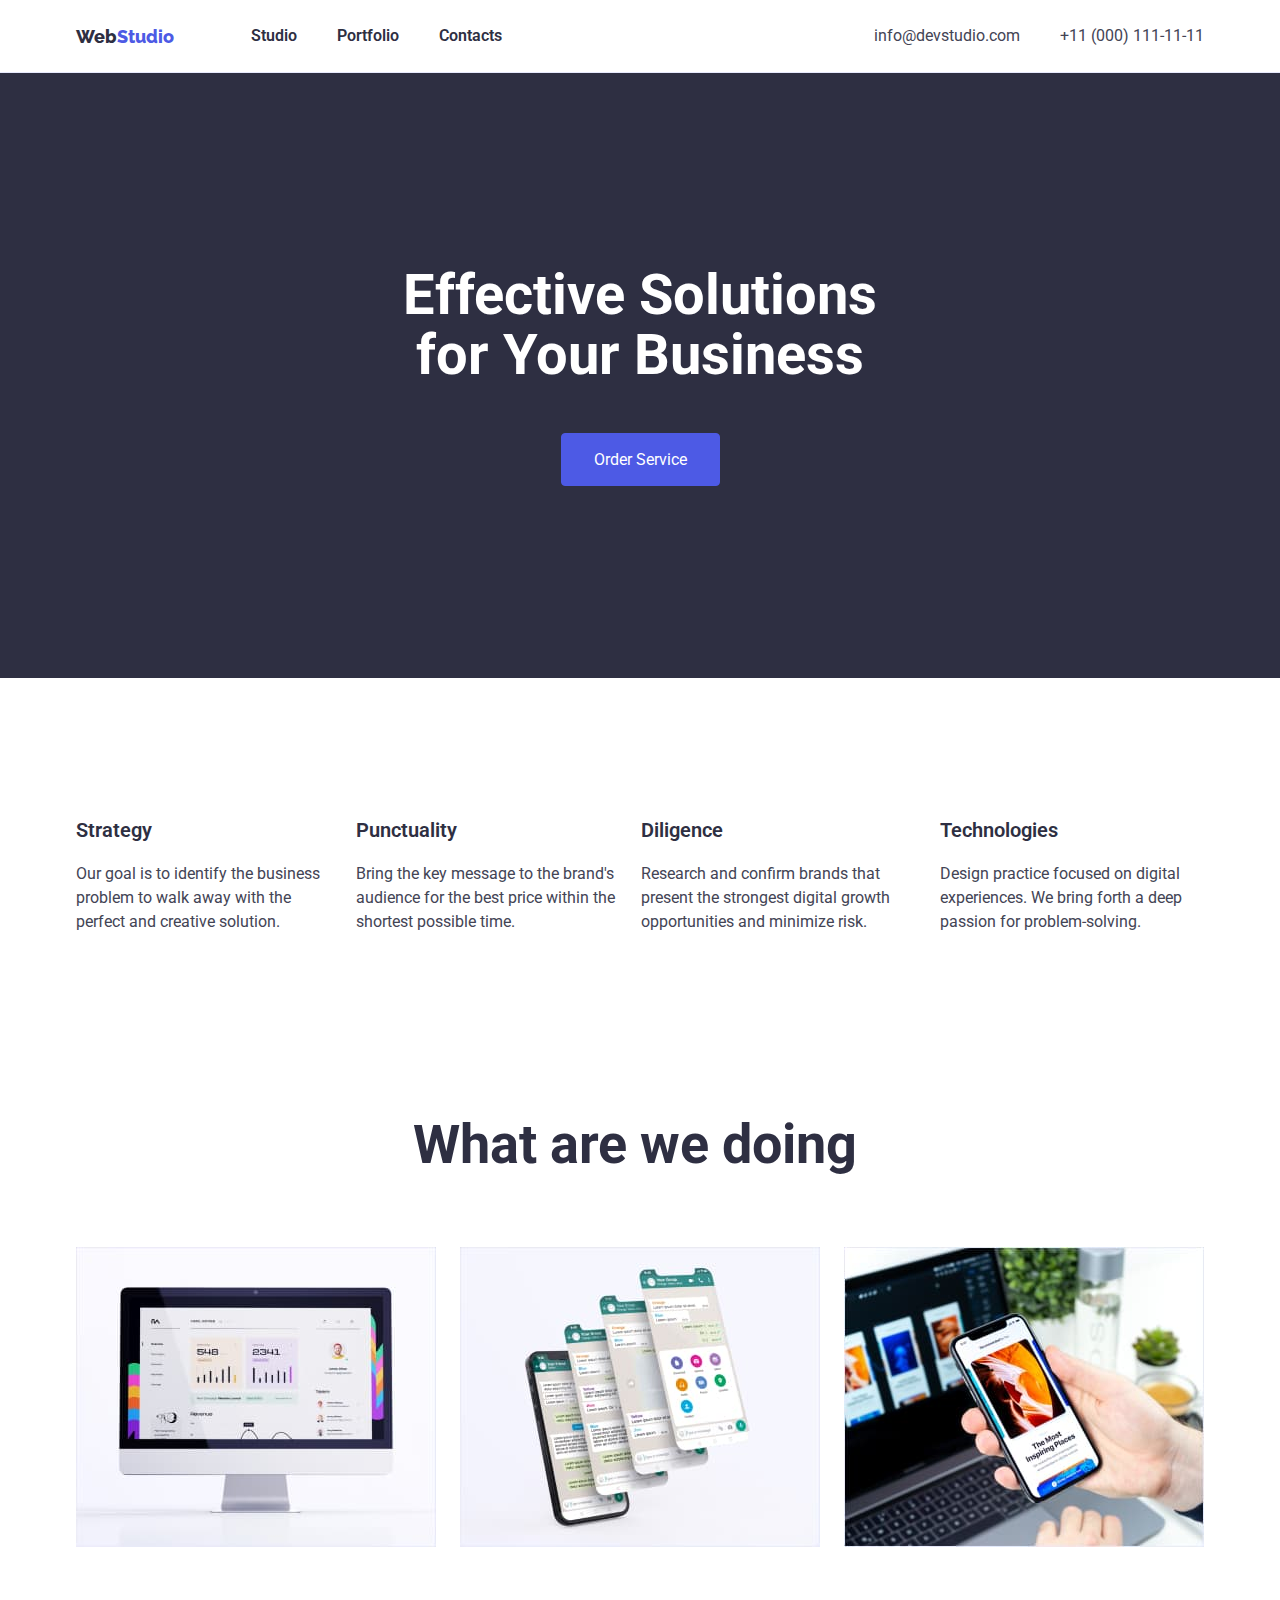
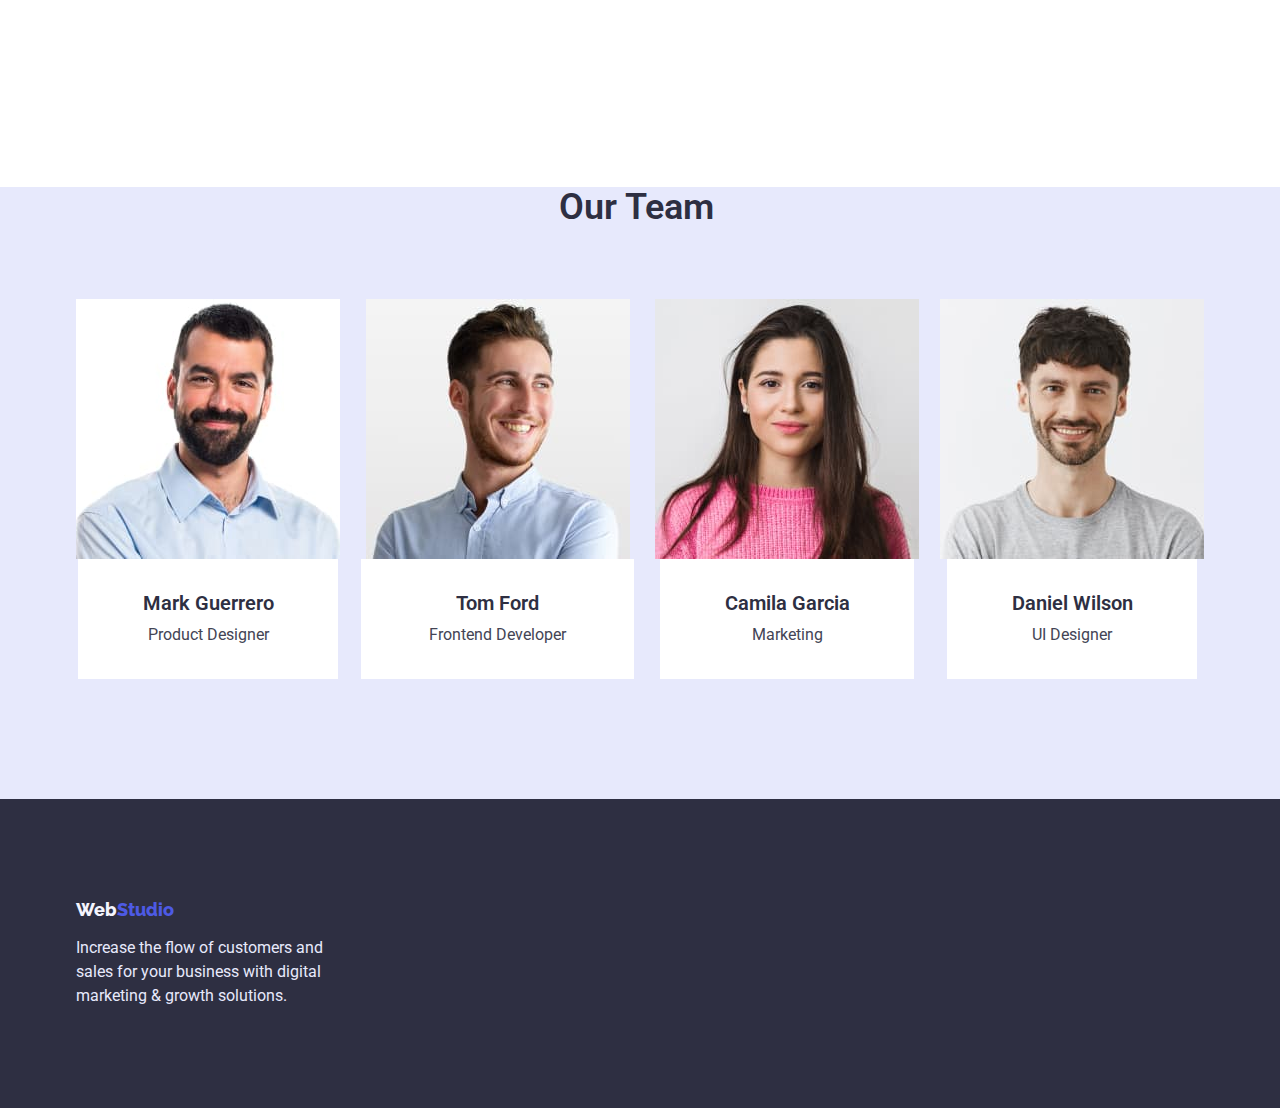
==== commit e85e615d: "OStannii finish" ====
--- a/index.html
+++ b/index.html
@@ -7,9 +7,10 @@
   <meta name="viewport" content="width=device-width, initial-scale=1.0">
   <title>Module 3.1</title>
 
-  <link rel="stylesheet" href="https://cdnjs.cloudflare.com/ajax/libs/modern-normalize/1.1.0/modern-normalize.min.css"
-    integrity="sha512-wpPYUAdjBVSE4KJnH1VR1HeZfpl1ub8YT/NKx4PuQ5NmX2tKuGu6U/JRp5y+Y8XG2tV+wKQpNHVUX03MfMFn9Q=="
-    crossorigin="anonymous" referrerpolicy="no-referrer" />
+  <link
+    rel="stylesheet"
+    href="https://cdnjs.cloudflare.com/ajax/libs/modern-normalize/1.0.0/modern-normalize.min.css"
+  />
 
 
   <link rel="preconnect" href="https://fonts.googleapis.com">
